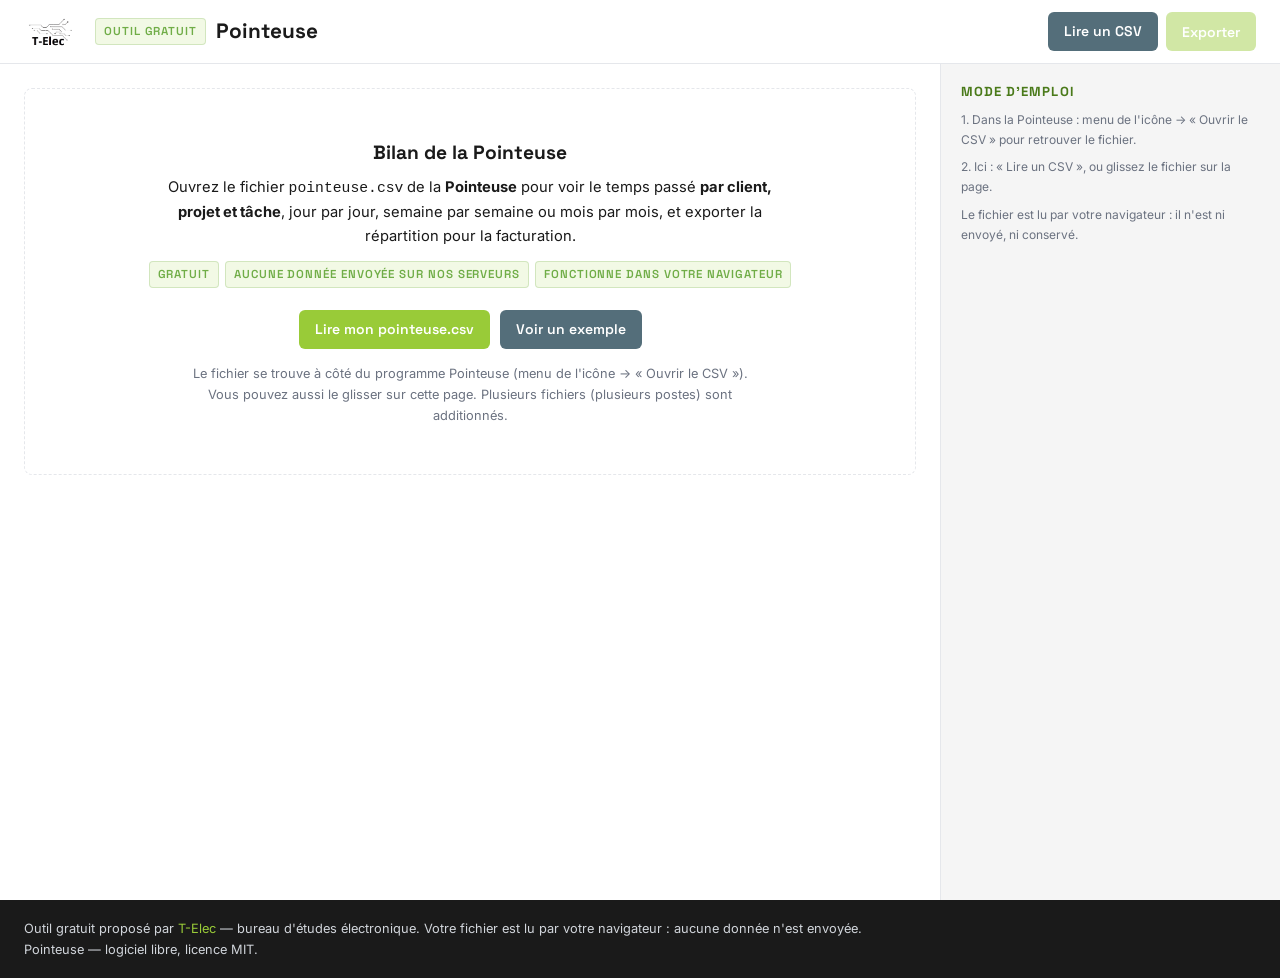
==== src/pointeuse/lecteur/index.html @ 816a83fe "Menu « Bilan » : lecteur de bilan hors ligne, CSV déjà chargé (ADR 003) Le lecteur HTML/JS vit dans " ====
<!DOCTYPE html>
<!--
    Lecteur de bilan de la Pointeuse — SOURCE UNIQUE : dépôt pointeuse, src/pointeuse/lecteur/.
    Utilisé hors ligne par la Pointeuse (menu « Bilan » : page copiée et ouverte en local à côté du CSV).
    Licence MIT (voir LICENSE du dépôt). Liens vers le site en adresses absolues.
-->
<html lang="fr">
<head>
    <meta charset="UTF-8">
    <meta name="viewport" content="width=device-width, initial-scale=1.0">
    <title>Pointeuse — Outil gratuit T-Elec</title>
    <meta name="description" content="Outil gratuit pour faire le bilan des temps pointés avec la Pointeuse : temps par client, projet et tâche, par jour, semaine ou mois, export CSV. Aucune donnée envoyée : le fichier est lu par votre navigateur.">
    <link rel="preconnect" href="https://fonts.googleapis.com">
    <link rel="preconnect" href="https://fonts.gstatic.com" crossorigin>
    <link href="https://fonts.googleapis.com/css2?family=Inter:wght@400;500;600;700&family=Space+Grotesk:wght@500;600;700&display=swap" rel="stylesheet">
    <link rel="stylesheet" href="pointeuse.css">
</head>
<body>

<!-- ═══ BARRE D'OUTILS ═══ -->
<header class="barre">
    <a href="https://t-elec.fr/" class="barre__logo" title="Retour au site T-Elec">
        <img src="logo.png" alt="T-Elec" height="34">
    </a>
    <div class="barre__titre">
        <span class="tag">Outil gratuit</span>
        <h1>Pointeuse</h1>
    </div>
    <div class="barre__actions">
        <label class="btn btn--sec" title="Fichier pointeuse.csv (plusieurs fichiers possibles)">
            Lire un CSV
            <input type="file" accept=".csv,text/csv" id="fichier" multiple hidden>
        </label>
        <button type="button" class="btn btn--primary" id="btn-exporter" title="CSV de la répartition (niveau de détail choisi)">Exporter</button>
    </div>
</header>

<!-- ═══ ESPACE DE TRAVAIL ═══ -->
<main class="espace">

    <!-- Gauche : bilan -->
    <div class="espace__bilan" id="bilan"></div>

    <!-- Droite : réglages -->
    <aside class="espace__config" id="config"></aside>

</main>

<footer class="pied">
    Outil gratuit proposé par <a href="https://t-elec.fr/">T-Elec</a> — bureau d'études électronique.
    Votre fichier est lu par votre navigateur : aucune donnée n'est envoyée.<br>
    Pointeuse — logiciel libre, licence MIT.
</footer>

<div class="depot" id="depot" hidden><p>Déposez votre fichier <code>pointeuse.csv</code></p></div>
<div class="toast" id="toast" hidden></div>

<!-- Ligne suivante remplacée par la Pointeuse (menu « Bilan ») par <script src="pointeuse_donnees_tmp.js"> -->
<!-- POINTEUSE:DONNEES -->
<script src="pointeuse.js"></script>
</body>
</html>
---- src/pointeuse/lecteur/pointeuse.css ----
/* ═══════════════════════════════════════
   POINTEUSE (lecteur de bilan) — outil gratuit T-Elec
   Licence MIT (voir LICENSE du dépôt pointeuse).
   Charte : pilot/IA/regles_charte_graphique.md
   Base reprise de outils/chronogramme/chronogramme_V1.css (même forme).
═══════════════════════════════════════ */
:root {
    /* Palette verte T-Elec */
    --green:         #99CB38;
    --green-dark:    #70AD47;
    --green-deep:    #4a7a1a;
    --green-light:   #f2f9e5;

    /* Neutres */
    --black:         #1a1a1a;
    --gray:          #6b7280;
    --gray-light:    #f5f5f5;
    --white:         #ffffff;
    --border:        #e5e7eb;

    /* Feedback */
    --red:           #ef4444;
    --red-light:     #fef2f2;
    --orange:        #fb8c00;
    --orange-light:  #fff3e0;

    --sec:           #546e7a;
    --radius:        8px;
    --shadow:        0 2px 8px rgba(74, 122, 26, 0.10);
    --barre-h:       64px;
    --config-w:      340px;
}

*, *::before, *::after { box-sizing: border-box; margin: 0; padding: 0; }

body {
    font-family: 'Inter', system-ui, sans-serif;
    font-size: 15px;
    line-height: 1.65;
    color: var(--black);
    background: var(--white);
}

h1, h2, h3 { font-family: 'Space Grotesk', sans-serif; line-height: 1.2; }

a { color: var(--green-dark); text-decoration: none; }
a:hover { color: var(--green-deep); }

code { font-family: monospace; }

/* ═══════════════════════════════════════
   BOUTONS / TAGS
═══════════════════════════════════════ */
.btn {
    display: inline-flex;
    align-items: center;
    gap: 6px;
    padding: 8px 16px;
    border: none;
    border-radius: 6px;
    font-family: 'Space Grotesk', sans-serif;
    font-size: 0.875rem;
    font-weight: 600;
    color: #fff;
    cursor: pointer;
    white-space: nowrap;
    transition: background 0.2s ease, transform 0.2s ease, box-shadow 0.2s ease;
}
.btn--primary { background: var(--green); }
.btn--primary:hover {
    background: var(--green-dark);
    transform: translateY(-2px);
    box-shadow: 0 6px 16px rgba(153, 203, 56, 0.35);
}
.btn--sec { background: var(--sec); }
.btn--sec:hover { background: #455a64; }
.btn:disabled { opacity: 0.45; cursor: default; transform: none; box-shadow: none; }

.btn-lien {
    background: none;
    border: none;
    font-family: 'Space Grotesk', sans-serif;
    font-size: 0.82rem;
    font-weight: 600;
    color: var(--green-dark);
    cursor: pointer;
    padding: 2px 0;
}
.btn-lien:hover { color: var(--green-deep); }

.btn-nav {
    width: 34px;
    flex-shrink: 0;
    border: 1px solid var(--border);
    border-radius: 6px;
    background: var(--white);
    color: var(--green-deep);
    font-size: 0.8rem;
    cursor: pointer;
}
.btn-nav:hover { background: var(--green-light); border-color: var(--green-dark); }

.tag {
    font-family: 'Space Grotesk', sans-serif;
    font-size: 0.72rem;
    font-weight: 600;
    text-transform: uppercase;
    letter-spacing: 0.08em;
    color: var(--green-dark);
    background: var(--green-light);
    border: 1px solid rgba(112, 173, 71, 0.25);
    border-radius: 4px;
    padding: 3px 8px;
}

/* ═══════════════════════════════════════
   BARRE D'OUTILS
═══════════════════════════════════════ */
.barre {
    position: sticky;
    top: 0;
    z-index: 20;
    display: flex;
    align-items: center;
    gap: 20px;
    min-height: var(--barre-h);
    padding: 10px 24px;
    background: rgba(255, 255, 255, 0.92);
    backdrop-filter: blur(10px);
    border-bottom: 1px solid var(--border);
}
.barre__logo img { display: block; height: 34px; width: auto; }
.barre__titre { display: flex; align-items: center; gap: 10px; }
.barre__titre h1 { font-size: 1.3rem; }
.barre__actions { margin-left: auto; display: flex; gap: 8px; flex-wrap: wrap; }

/* ═══════════════════════════════════════
   ESPACE DE TRAVAIL
═══════════════════════════════════════ */
.espace {
    display: grid;
    grid-template-columns: minmax(0, 1fr) var(--config-w);
    align-items: start;
    min-height: calc(100vh - var(--barre-h));
}

.espace__bilan { padding: 24px; min-width: 0; display: flex; flex-direction: column; gap: 18px; }

.espace__config {
    position: sticky;
    top: var(--barre-h);
    height: calc(100vh - var(--barre-h));
    overflow-y: auto;
    padding: 20px;
    background: var(--gray-light);
    border-left: 1px solid var(--border);
}

.bilan-entete {
    display: flex;
    align-items: baseline;
    justify-content: space-between;
    gap: 12px;
    flex-wrap: wrap;
}
.bilan-entete h2 { font-size: clamp(1.3rem, 2.2vw, 1.75rem); }
.bilan-entete__info { font-size: 0.82rem; color: var(--gray); }

/* ═══ Tuiles de résumé ═══ */
.tuiles { display: grid; grid-template-columns: repeat(4, minmax(0, 1fr)); gap: 12px; }
.tuile {
    background: var(--white);
    border: 1px solid var(--border);
    border-radius: var(--radius);
    box-shadow: var(--shadow);
    padding: 12px 16px;
    border-top: 3px solid var(--green-dark);
}
.tuile__label { font-size: 0.78rem; font-weight: 500; color: var(--gray); }
.tuile__valeur { font-family: 'Space Grotesk', sans-serif; font-size: 1.5rem; font-weight: 700; line-height: 1.3; }
.tuile__detail { font-size: 0.78rem; color: var(--gray); }

/* ═══ Cartes ═══ */
.carte {
    background: var(--white);
    border: 1px solid var(--border);
    border-radius: var(--radius);
    box-shadow: var(--shadow);
    padding: 18px;
    min-width: 0;
}
.carte__entete { display: flex; align-items: baseline; justify-content: space-between; gap: 10px; flex-wrap: wrap; margin-bottom: 10px; }
.carte h3 { font-size: 1.05rem; }
.carte__note { font-size: 0.78rem; color: var(--gray); }

/* ═══ Graphe ═══ */
.legende { display: flex; flex-wrap: wrap; gap: 4px 16px; margin-bottom: 8px; font-size: 0.82rem; }
.legende__item { display: inline-flex; align-items: center; gap: 6px; }
.legende__item b { font-weight: 600; }
.legende__temps { color: var(--gray); font-variant-numeric: tabular-nums; }
.pastille { width: 12px; height: 12px; border-radius: 3px; flex-shrink: 0; display: inline-block; }

.graphe { position: relative; }
.graphe svg { display: block; }
.graphe text { font-family: Inter, Arial, sans-serif; }

.infobulle {
    position: absolute;
    z-index: 5;
    pointer-events: none;
    min-width: 170px;
    padding: 8px 10px;
    background: var(--white);
    border: 1px solid var(--border);
    border-radius: 6px;
    box-shadow: 0 6px 20px rgba(0, 0, 0, 0.12);
    font-size: 0.8rem;
    line-height: 1.5;
}
.infobulle[hidden] { display: none; }
.infobulle__titre { font-weight: 600; margin-bottom: 4px; }
.infobulle__ligne { display: flex; align-items: center; gap: 6px; }
.infobulle__ligne span:nth-child(2) { flex: 1; }
.infobulle__ligne span:last-child { font-variant-numeric: tabular-nums; }
.infobulle__total { border-top: 1px solid var(--border); margin-top: 4px; padding-top: 4px; font-weight: 600; display: flex; justify-content: space-between; }

/* ═══ Tables ═══ */
.table-defile { overflow-x: auto; }
.table { width: 100%; border-collapse: collapse; font-size: 0.85rem; border: 1px solid #dde8d0; }
.table thead { background: #e8f0e0; color: var(--green-deep); text-transform: uppercase; font-size: 0.75rem; }
.table th, .table td { padding: 6px 10px; text-align: left; border-bottom: 1px solid #dde8d0; white-space: nowrap; }
.table tbody tr:nth-child(even) { background: #fafafa; }
.table .nb { text-align: right; font-variant-numeric: tabular-nums; }
.table td.texte { white-space: normal; min-width: 160px; }
.table td.vide { text-align: center; color: var(--gray); font-style: italic; white-space: normal; }
.table tr.niv-client td { font-weight: 600; }
.table tr.niv-projet td:first-child { padding-left: 30px; }
.table tr.niv-tache td:first-child { padding-left: 50px; color: var(--gray); }
.table tr.total td { font-weight: 700; background: var(--green-light); border-top: 2px solid #dde8d0; }
.table tr.pause td { color: var(--gray); font-style: italic; }
.nom-client { display: inline-flex; align-items: center; gap: 8px; }
.sans-nom { color: var(--gray); font-style: italic; }

.part { display: inline-block; width: 60px; height: 6px; border-radius: 3px; background: var(--gray-light); vertical-align: middle; margin-right: 6px; overflow: hidden; }
.part i { display: block; height: 100%; background: var(--green-dark); }

/* ═══ Page vide ═══ */
.bilan-vide {
    padding: 48px 24px;
    text-align: center;
    color: var(--gray);
    border: 1.5px dashed var(--border);
    border-radius: var(--radius);
}
.bilan-vide__titre { font-family: 'Space Grotesk', sans-serif; font-size: 1.2rem; font-weight: 700; color: var(--black); margin-bottom: 6px; }
.bilan-vide__presentation { max-width: 620px; margin: 0 auto 12px; font-size: 0.92rem; color: var(--black); }
.bilan-vide__atouts { display: flex; flex-wrap: wrap; justify-content: center; gap: 6px; margin-bottom: 22px; }
.bilan-vide__actions { display: flex; flex-wrap: wrap; justify-content: center; gap: 10px; margin: 14px 0; }
.bilan-vide__note { max-width: 560px; margin: 0 auto; font-size: 0.8rem; }

/* ═══════════════════════════════════════
   PANNEAU DE RÉGLAGES
═══════════════════════════════════════ */
.cfg-section { margin-bottom: 24px; }
.cfg-section > h2 {
    display: flex;
    justify-content: space-between;
    align-items: baseline;
    font-size: 0.82rem;
    text-transform: uppercase;
    letter-spacing: 0.08em;
    color: var(--green-deep);
    margin-bottom: 10px;
}
.cfg-section > h2 .btn-lien { text-transform: none; letter-spacing: 0; }

.cfg-ligne { display: flex; gap: 8px; align-items: stretch; margin-bottom: 8px; }
.cfg-ligne > * { min-width: 0; }
.cfg-ligne > .champ { flex: 1; margin-bottom: 0; }

.champ { display: block; margin-bottom: 10px; }
.champ__label { display: block; font-size: 0.78rem; font-weight: 500; color: var(--gray); margin-bottom: 3px; }
.champ input[type="text"],
.champ input[type="date"],
.champ input[type="search"],
.champ select {
    width: 100%;
    padding: 6px 8px;
    border: 1px solid var(--border);
    border-radius: 6px;
    font-family: inherit;
    font-size: 0.875rem;
    background: var(--white);
    color: var(--black);
}
input:focus, select:focus {
    outline: none;
    border-color: var(--green-dark);
    box-shadow: 0 0 0 3px rgba(153, 203, 56, 0.25);
}

.segmente { display: flex; border: 1px solid var(--border); border-radius: 6px; overflow: hidden; background: var(--white); }
.segmente button {
    flex: 1;
    padding: 6px 4px;
    border: none;
    border-left: 1px solid var(--border);
    background: none;
    font-family: 'Space Grotesk', sans-serif;
    font-size: 0.8rem;
    font-weight: 600;
    color: var(--gray);
    cursor: pointer;
}
.segmente button:first-child { border-left: none; }
.segmente button:hover { background: var(--green-light); }
.segmente button.actif { background: var(--green-dark); color: #fff; }

.clients { display: flex; flex-direction: column; gap: 2px; max-height: 300px; overflow-y: auto; }
.client-filtre {
    display: flex;
    align-items: center;
    gap: 8px;
    padding: 4px 6px;
    border-radius: 4px;
    font-size: 0.85rem;
    cursor: pointer;
}
.client-filtre:hover { background: var(--white); }
.client-filtre input { accent-color: var(--green-dark); }
.client-filtre span.nom { flex: 1; overflow: hidden; text-overflow: ellipsis; white-space: nowrap; }
.client-filtre span.temps { color: var(--gray); font-size: 0.78rem; font-variant-numeric: tabular-nums; }
.case { display: flex; align-items: center; gap: 8px; font-size: 0.85rem; cursor: pointer; }
.case input { accent-color: var(--green-dark); }

.cfg-note { font-size: 0.75rem; color: var(--gray); margin-bottom: 8px; }
.fichier { font-size: 0.82rem; margin-bottom: 6px; }
.fichier b { font-weight: 600; word-break: break-all; }
.fichier__erreurs { margin: 2px 0 0 16px; font-size: 0.75rem; color: var(--red); }

/* ═══════════════════════════════════════
   PIED, DÉPÔT, TOAST
═══════════════════════════════════════ */
.pied {
    padding: 18px 24px;
    font-size: 0.8rem;
    color: #d1d5db;
    background: var(--black);
}
.pied a { color: var(--green); }

.depot {
    position: fixed;
    inset: 0;
    z-index: 50;
    display: flex;
    align-items: center;
    justify-content: center;
    background: rgba(242, 249, 229, 0.92);
    border: 3px dashed var(--green-dark);
    pointer-events: none;
}
.depot[hidden] { display: none; }
.depot p { font-family: 'Space Grotesk', sans-serif; font-size: 1.4rem; font-weight: 700; color: var(--green-deep); }

.toast {
    position: fixed;
    bottom: 24px;
    left: 50%;
    transform: translateX(-50%);
    z-index: 60;
    padding: 10px 18px;
    border-radius: 6px;
    background: var(--black);
    color: #fff;
    font-size: 0.875rem;
    box-shadow: 0 6px 20px rgba(0, 0, 0, 0.2);
}
.toast--erreur { background: #c62828; }

/* ═══════════════════════════════════════
   RESPONSIVE
═══════════════════════════════════════ */
@media (max-width: 960px) {
    .espace { grid-template-columns: minmax(0, 1fr); }
    .espace__config {
        position: static;
        height: auto;
        border-left: none;
        border-top: 1px solid var(--border);
    }
    .espace__bilan { padding: 16px; }
    .barre { flex-wrap: wrap; padding: 10px 16px; }
    .barre__actions { margin-left: 0; width: 100%; }
    .tuiles { grid-template-columns: repeat(2, minmax(0, 1fr)); }
}
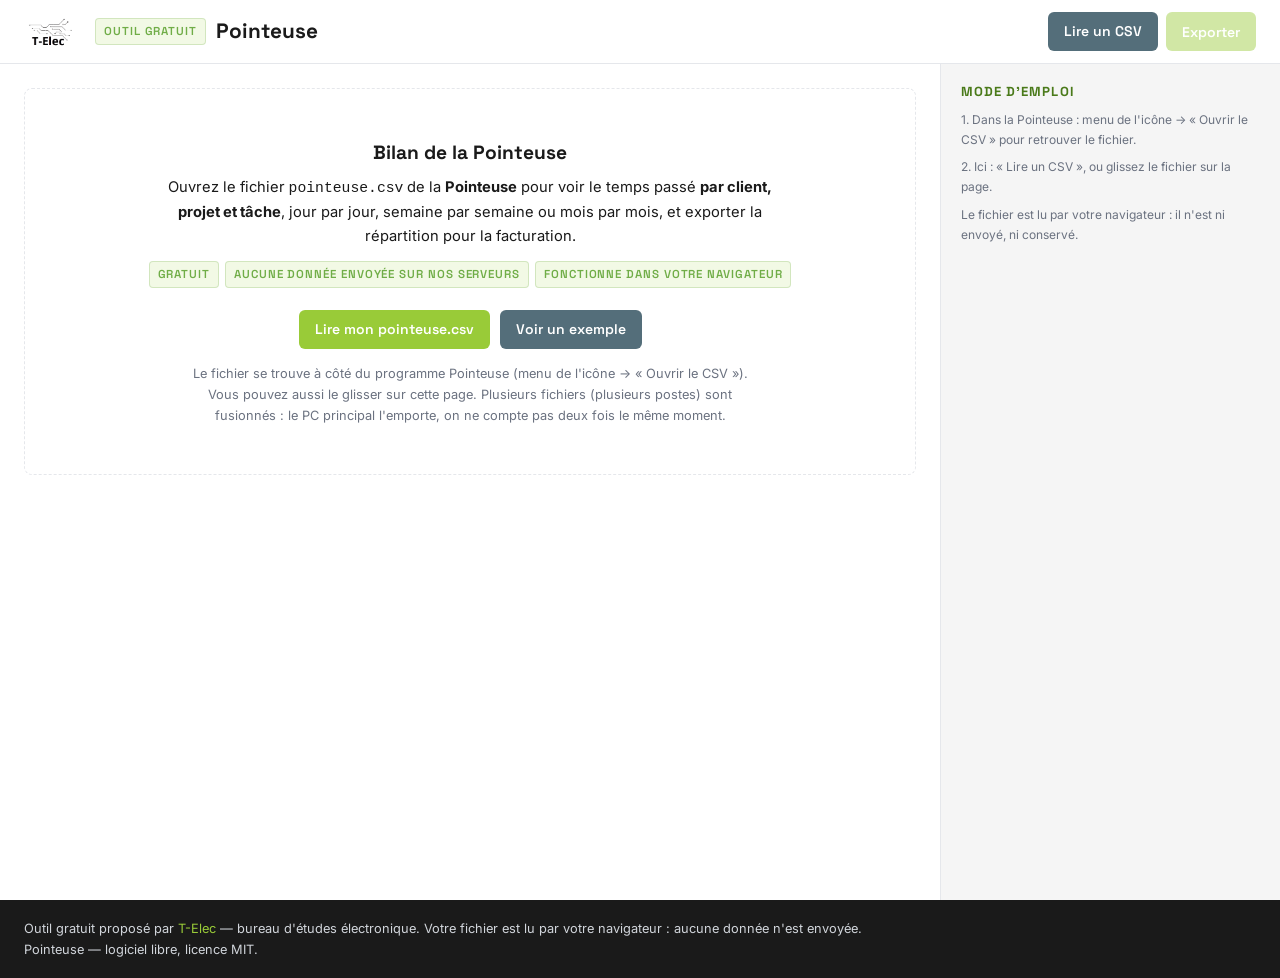
==== commit f732afb6: "Journal des événements, fusion multi-PC, onglet Pointer et onglet À propos - Journal des événements " ====
--- a/src/pointeuse/lecteur/index.html
+++ b/src/pointeuse/lecteur/index.html
@@ -57,6 +57,7 @@
 
 <!-- Ligne suivante remplacée par la Pointeuse (menu « Bilan ») par <script src="pointeuse_donnees_tmp.js"> -->
 <!-- POINTEUSE:DONNEES -->
+<script src="fusion.js"></script>
 <script src="pointeuse.js"></script>
 </body>
 </html>
--- a/src/pointeuse/lecteur/pointeuse.css
+++ b/src/pointeuse/lecteur/pointeuse.css
@@ -336,6 +336,18 @@
 .cfg-note { font-size: 0.75rem; color: var(--gray); margin-bottom: 8px; }
 .fichier { font-size: 0.82rem; margin-bottom: 6px; }
 .fichier b { font-weight: 600; word-break: break-all; }
+.fichier__retire { color: var(--orange); font-weight: 600; }
+.fichier__principal { display: block; font-size: 0.75rem; color: var(--gray); cursor: pointer; }
+.fichier__principal input { accent-color: var(--green-dark); margin-right: 4px; vertical-align: middle; }
+.fichiers__actions { display: flex; flex-direction: column; align-items: flex-start; gap: 4px; margin: 8px 0; }
+.fichiers__actions label.btn-lien { cursor: pointer; }
+
+/* Fusion : temps retirés du PC secondaire (alerte inline de la charte, §E) */
+.al-warn { background: var(--orange-light); border-left: 4px solid var(--orange); border-radius: var(--radius); padding: 12px 16px; margin-bottom: 16px; }
+.fusion { display: flex; flex-wrap: wrap; gap: 10px 16px; align-items: flex-start; justify-content: space-between; }
+.fusion details { flex: 1 1 420px; min-width: 0; }
+.fusion summary { cursor: pointer; font-size: 0.875rem; }
+.fusion .table-defile { margin-top: 10px; background: var(--white); }
 .fichier__erreurs { margin: 2px 0 0 16px; font-size: 0.75rem; color: var(--red); }
 
 /* ═══════════════════════════════════════
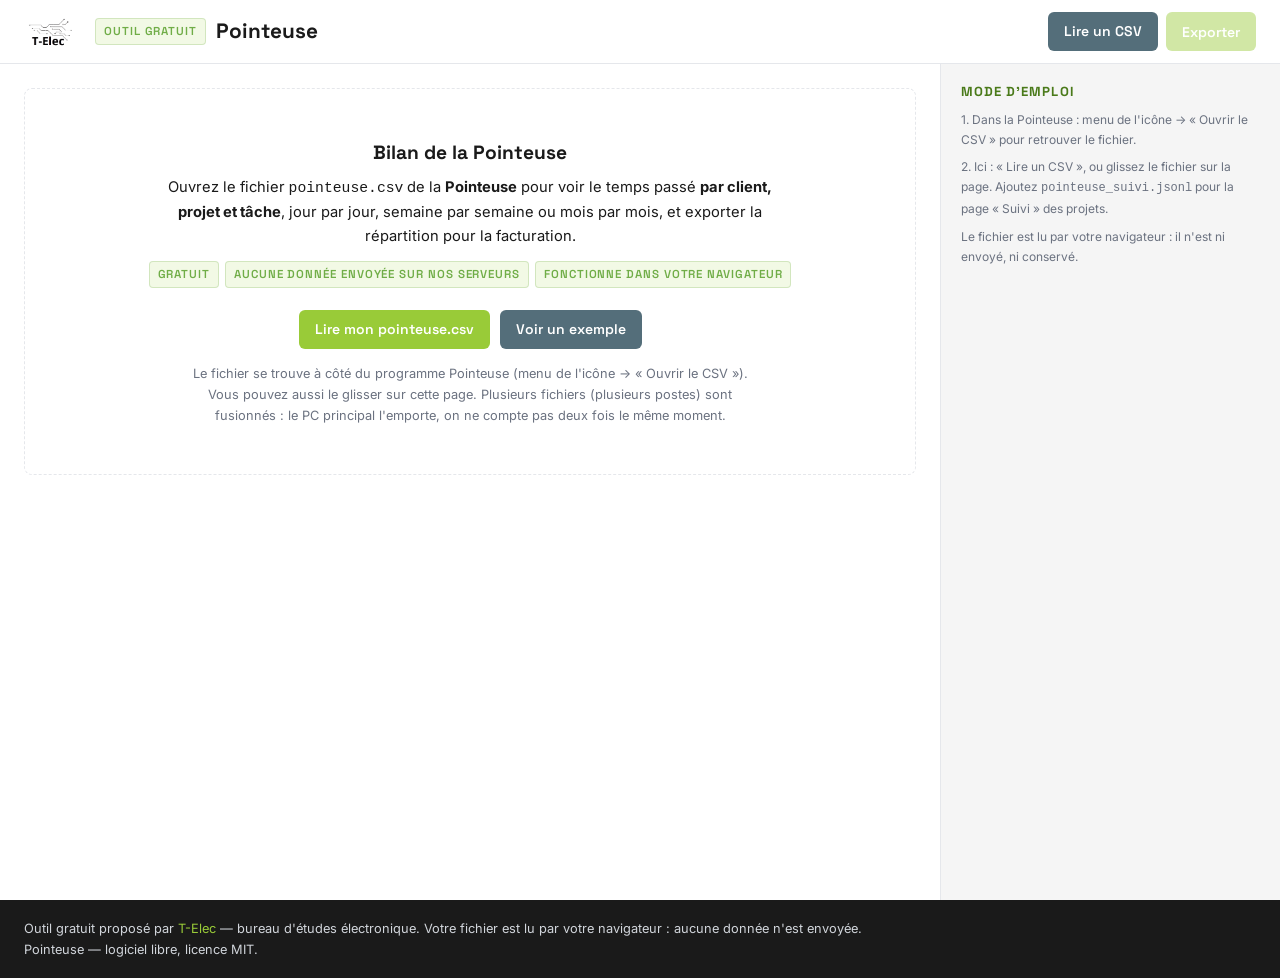
==== commit be90a544: "Suivi des projets : fenêtre Suivi et vue « Suivi des projets » du bilan (CDC étapes 3 et 6) - Fenêtr" ====
--- a/src/pointeuse/lecteur/index.html
+++ b/src/pointeuse/lecteur/index.html
@@ -27,9 +27,9 @@
         <h1>Pointeuse</h1>
     </div>
     <div class="barre__actions">
-        <label class="btn btn--sec" title="Fichier pointeuse.csv (plusieurs fichiers possibles)">
+        <label class="btn btn--sec" title="Fichier pointeuse.csv (plusieurs fichiers possibles), et pointeuse_suivi.jsonl pour le suivi des projets">
             Lire un CSV
-            <input type="file" accept=".csv,text/csv" id="fichier" multiple hidden>
+            <input type="file" accept=".csv,text/csv,.jsonl" id="fichier" multiple hidden>
         </label>
         <button type="button" class="btn btn--primary" id="btn-exporter" title="CSV de la répartition (niveau de détail choisi)">Exporter</button>
     </div>
@@ -58,6 +58,7 @@
 <!-- Ligne suivante remplacée par la Pointeuse (menu « Bilan ») par <script src="pointeuse_donnees_tmp.js"> -->
 <!-- POINTEUSE:DONNEES -->
 <script src="fusion.js"></script>
+<script src="suivi.js"></script>
 <script src="pointeuse.js"></script>
 </body>
 </html>
--- a/src/pointeuse/lecteur/pointeuse.css
+++ b/src/pointeuse/lecteur/pointeuse.css
@@ -23,6 +23,10 @@
     --red-light:     #fef2f2;
     --orange:        #fb8c00;
     --orange-light:  #fff3e0;
+    --blue:          #1565c0;
+    --blue-light:    #e3f2fd;
+    --success:       #2e7d32;
+    --success-light: #e8f5e9;
 
     --sec:           #546e7a;
     --radius:        8px;
@@ -391,6 +395,72 @@
 .toast--erreur { background: #c62828; }
 
 /* ═══════════════════════════════════════
+   SUIVI DES PROJETS (vue « Suivi »)
+═══════════════════════════════════════ */
+.onglets-vue { display: flex; gap: 4px; border-bottom: 2px solid var(--green-dark); margin-bottom: -6px; }
+.onglet {
+    font-family: 'Space Grotesk', sans-serif;
+    font-size: 0.95rem;
+    font-weight: 600;
+    padding: 8px 18px;
+    border: 1px solid var(--border);
+    border-bottom: none;
+    border-radius: 6px 6px 0 0;
+    background: var(--gray-light);
+    color: var(--gray);
+    cursor: pointer;
+}
+.onglet:hover { background: var(--green-light); color: var(--green-deep); }
+.onglet--actif, .onglet--actif:hover { background: var(--green-dark); border-color: var(--green-dark); color: #fff; }
+.suivi-court { display: inline-flex; gap: 6px; align-items: center; margin-left: 8px; vertical-align: middle; }
+.suivi-court .tag { padding: 1px 6px; }
+.suivi-projet__infos { display: inline-flex; align-items: center; gap: 8px; flex-wrap: wrap; }
+.suivi-etat { font-size: 0.875rem; margin-bottom: 10px; padding: 8px 12px; background: var(--green-light);
+    border-left: 4px solid var(--green-dark); border-radius: 4px; }
+.statut {
+    display: inline-block;
+    padding: 1px 8px;
+    border-radius: 10px;
+    font-size: 0.75rem;
+    font-weight: 600;
+    white-space: nowrap;
+    vertical-align: baseline;
+    color: var(--gray);
+    background: var(--gray-light);
+    border: 1px solid var(--border);
+}
+.statut--en_cours            { color: var(--green-deep); background: var(--green-light); border-color: rgba(112,173,71,0.35); }
+.statut--bloque              { color: #c62828; background: var(--red-light); border-color: rgba(239,68,68,0.35); }
+.statut--attente_client      { color: #b45f00; background: var(--orange-light); border-color: rgba(251,140,0,0.35); }
+.statut--termine             { color: var(--success); background: var(--success-light); border-color: rgba(46,125,50,0.30); }
+.statut--termine_a_confirmer { color: var(--blue); background: var(--blue-light); border-color: rgba(21,101,192,0.30); }
+.note + .note { margin-top: 4px; }
+.note__texte { white-space: pre-line; }
+.note__poste { font-weight: 600; color: var(--green-deep); }
+.suivi-table { table-layout: fixed; }   /* mêmes colonnes d'un projet à l'autre */
+.suivi-table th:nth-child(1) { width: 120px; }
+.suivi-table th:nth-child(2) { width: 80px; }
+.suivi-table td { vertical-align: top; }
+.table tr.suivi-semaine td { background: #e8f0e0; white-space: normal; }
+.suivi-semaine__titre { font-weight: 600; color: var(--green-deep); display: flex; justify-content: space-between; gap: 10px; margin-bottom: 4px; }
+.suivi-semaine__temps { font-variant-numeric: tabular-nums; }
+
+/* ═══════════════════════════════════════
+   IMPRESSION (vue « Suivi » : un projet par page)
+═══════════════════════════════════════ */
+@media print {
+    .barre, .espace__config, .pied, .toast, .depot, .sans-impression, .fusion { display: none !important; }
+    body { background: #fff; }
+    .espace { display: block; }
+    .espace__bilan { padding: 0; }
+    .carte { box-shadow: none; break-inside: auto; }
+    .suivi-projet + .suivi-projet { break-before: page; }
+    .table-defile { overflow: visible; }
+    .table tr { break-inside: avoid; }
+    .table tr.suivi-semaine td, .suivi-etat, .statut { -webkit-print-color-adjust: exact; print-color-adjust: exact; }
+}
+
+/* ═══════════════════════════════════════
    RESPONSIVE
 ═══════════════════════════════════════ */
 @media (max-width: 960px) {
